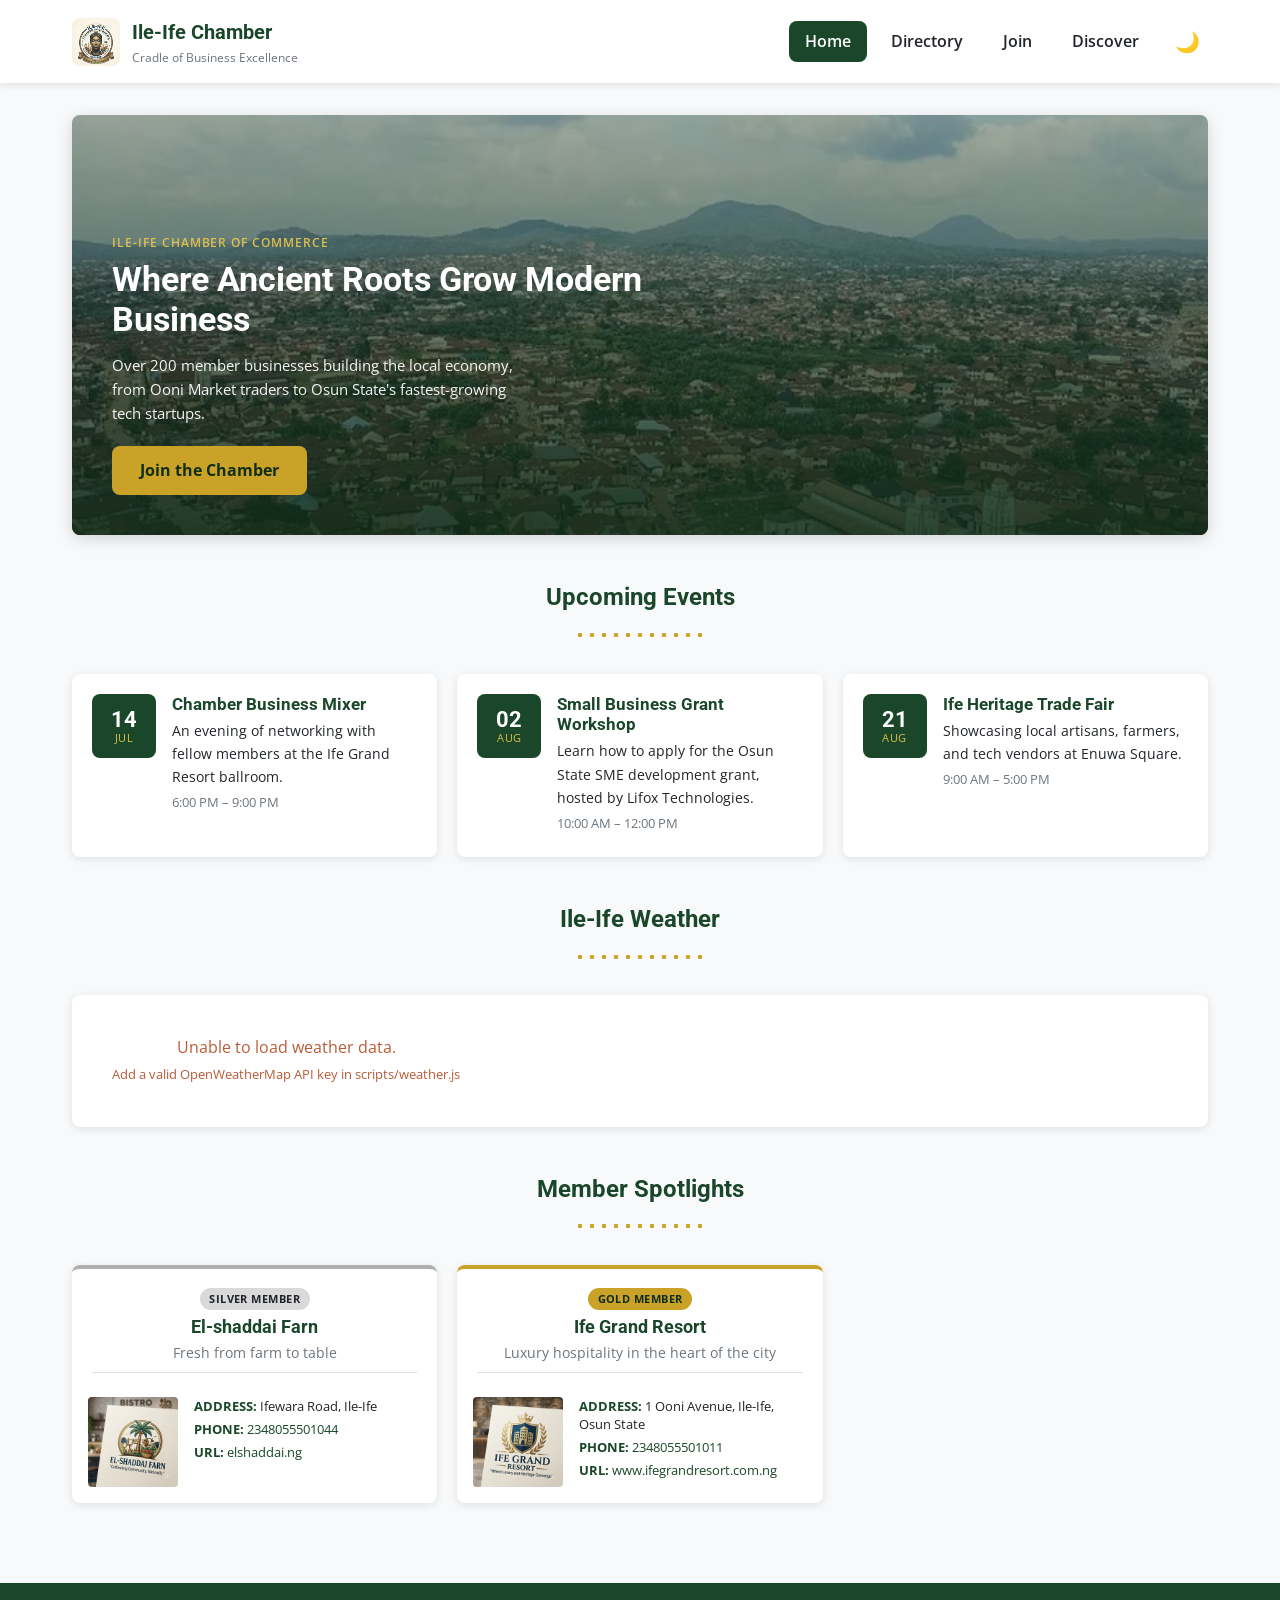
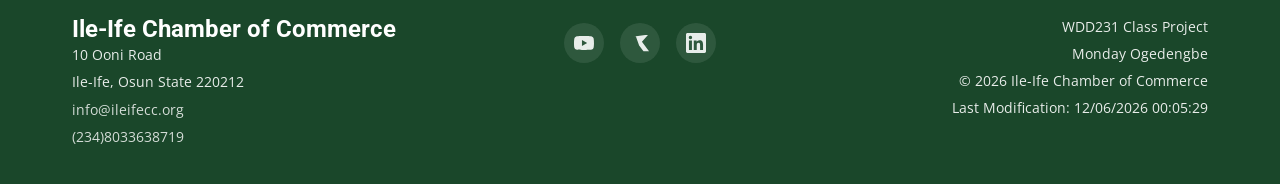
==== chamber/index.html @ fb872513 "feat: week 3 Home page" ====
<!DOCTYPE html>
<html lang="en">
<head>
    <meta charset="UTF-8">
    <meta name="viewport" content="width=device-width, initial-scale=1.0">
    <title>Home | Ile-Ife Chamber of Commerce</title>
    <meta name="description" content="Ile-Ife Chamber of Commerce - connecting local businesses, hosting events, and growing commerce in the cradle of Yoruba civilization.">
    <meta name="author" content="Monday Ogedengbe">
    <meta name="theme-color" content="#1a472a">

    <!-- Open Graph / Facebook -->
    <meta property="og:title" content="Ile-Ife Chamber of Commerce">
    <meta property="og:description" content="Connecting local businesses and growing commerce in Ile-Ife.">
    <meta property="og:type" content="website">
    <meta property="og:url" content="https://ogedz.github.io/wdd231/chamber/index.html">
    <meta property="og:image" content="https://ogedz.github.io/wdd231/chamber/images/logo.webp">
    <meta property="og:site_name" content="Ile-Ife Chamber of Commerce">

    <!-- Twitter / X -->
    <meta name="twitter:card" content="summary">
    <meta name="twitter:title" content="Ile-Ife Chamber of Commerce">
    <meta name="twitter:description" content="Connecting local businesses and growing commerce in Ile-Ife.">
    <meta name="twitter:image" content="https://ogedz.github.io/wdd231/chamber/images/logo.webp">

    <!-- Preconnect for fonts -->
    <link rel="preconnect" href="https://fonts.googleapis.com">
    <link rel="preconnect" href="https://fonts.gstatic.com" crossorigin>
    <link href="https://fonts.googleapis.com/css2?family=Roboto:wght@400;500;700&family=Open+Sans:wght@400;600&display=swap" rel="stylesheet">

    <!-- Styles -->
    <link rel="stylesheet" href="styles/normalize.css">
    <link rel="stylesheet" href="styles/base.css">
    <link rel="stylesheet" href="styles/home.css">
    <link rel="stylesheet" href="styles/larger.css">
    <link rel="icon" href="images/favicon.ico">

    <script src="scripts/main.js" defer></script>
    <script src="scripts/weather.js" defer></script>
    <script src="scripts/spotlight.js" defer></script>

<base target="_blank">
</head>
<body>
    <header class="site-header">
        <div class="header-content">
            <a href="index.html" class="logo" target="_self">
                <img src="images/logo.webp" alt="Ile-Ife Chamber of Commerce logo" width="48" height="48">
                <div class="logo-text">
                    <span class="site-name">Ile-Ife Chamber</span>
                    <span class="site-tagline">Cradle of Business Excellence</span>
                </div>
            </a>
            <div class="header-actions">
                <nav aria-label="Main navigation">
                    <button id="menu-toggle" aria-label="Toggle navigation menu" aria-expanded="false">☰</button>
                    <ul id="nav-menu" class="nav-menu">
                        <li><a href="index.html" class="active" aria-current="page" target="_self">Home</a></li>
                        <li><a href="directory.html" target="_self">Directory</a></li>
                        <li><a href="join.html" target="_self">Join</a></li>
                        <li><a href="discover.html" target="_self">Discover</a></li>
                    </ul>
                </nav>
                <button id="dark-mode-toggle" aria-label="Toggle dark mode">🌙</button>
            </div>
        </div>
    </header>

    <main>
        <!-- HERO -->
        <section class="hero">
            <img src="images/hero.webp" alt="Aerial view of Ile-Ife marketplace and skyline"
                 class="hero-img"
                 onerror="this.src='https://placehold.co/1400x600/1a472a/e0c04d?text=Ile-Ife+Chamber+of+Commerce'">
            <div class="hero-overlay">
                <p class="hero-eyebrow">Ile-Ife Chamber of Commerce</p>
                <h1>Where Ancient Roots Grow Modern Business</h1>
                <p class="hero-sub">Over 200 member businesses building the local economy, from Ooni Market traders to Osun State's fastest-growing tech startups.</p>
                <a href="join.html" class="cta-btn" target="_self">Join the Chamber</a>
            </div>
        </section>

        <!-- CURRENT EVENTS -->
        <section class="events-section">
            <div class="section-heading">
                <h2>Upcoming Events</h2>
                <span class="bead-divider" aria-hidden="true"></span>
            </div>
            <div class="events-grid">
                <article class="event-card">
                    <p class="event-date"><span class="event-day">14</span><span class="event-month">Jul</span></p>
                    <div class="event-info">
                        <h3>Chamber Business Mixer</h3>
                        <p>An evening of networking with fellow members at the Ife Grand Resort ballroom.</p>
                        <p class="event-time">6:00 PM &ndash; 9:00 PM</p>
                    </div>
                </article>
                <article class="event-card">
                    <p class="event-date"><span class="event-day">02</span><span class="event-month">Aug</span></p>
                    <div class="event-info">
                        <h3>Small Business Grant Workshop</h3>
                        <p>Learn how to apply for the Osun State SME development grant, hosted by Lifox Technologies.</p>
                        <p class="event-time">10:00 AM &ndash; 12:00 PM</p>
                    </div>
                </article>
                <article class="event-card">
                    <p class="event-date"><span class="event-day">21</span><span class="event-month">Aug</span></p>
                    <div class="event-info">
                        <h3>Ife Heritage Trade Fair</h3>
                        <p>Showcasing local artisans, farmers, and tech vendors at Enuwa Square.</p>
                        <p class="event-time">9:00 AM &ndash; 5:00 PM</p>
                    </div>
                </article>
            </div>
        </section>

        <!-- WEATHER -->
        <section class="weather-section">
            <div class="section-heading">
                <h2>Ile-Ife Weather</h2>
                <span class="bead-divider" aria-hidden="true"></span>
            </div>
            <div id="weather-container" class="weather-container">
                <p class="weather-loading">Loading current conditions&hellip;</p>
            </div>
        </section>

        <!-- SPOTLIGHTS -->
        <section class="spotlight-section">
            <div class="section-heading">
                <h2>Member Spotlights</h2>
                <span class="bead-divider" aria-hidden="true"></span>
            </div>
            <div id="spotlight-container" class="spotlight-grid">
                <p class="spotlight-loading">Loading member spotlights&hellip;</p>
            </div>
        </section>
    </main>

    <footer class="site-footer">
        <div class="footer-content">
            <div class="footer-section">
                <h2>Ile-Ife Chamber of Commerce</h2>
                <p>10 Ooni Road</p>
                <p>Ile-Ife, Osun State 220212</p>
                <p><a href="mailto:info@ileifecc.org" target="_self">info@ileifecc.org</a></p>
                <p><a href="tel:+2348033638719" target="_self">(234)8033638719</a></p>
            </div>
            <div class="footer-section">
                <div class="social-links">
                    <a href="https://youtube.com" aria-label="YouTube" target="_blank" rel="noopener noreferrer">
                        <svg viewBox="0 0 24 24" xmlns="http://www.w3.org/2000/svg"><path d="M23.498 6.186a3.016 3.016 0 0 0-2.122-2.136C19.505 3.545 12 3.545 12 3.545s-7.505 0-9.377.505A3.017 3.017 0 0 0 .502 6.186C0 8.07 0 12 0 12s0 3.93.502 5.814a3.016 3.016 0 0 0 2.122 2.136c1.871.505 9.376.505 9.376.505s7.505 0 9.377-.505a3.015 3.015 0 0 0 2.122-2.136C24 15.93 24 12 24 12s0-3.93-.502-5.814zM9.545 15.568V8.432L15.818 12l-6.273 3.568z"/></svg>
                    </a>
                    <a href="https://twitter.com" aria-label="Twitter" target="_blank" rel="noopener noreferrer">
                        <svg viewBox="0 0 24 24" xmlns="http://www.w3.org/2000/svg"><path d="M18.244 2.25h3.308l-7.227 8.26 8.502 11.24H16.17l-5.214-6.817L7.084 4.126H5.117z"/></svg>
                    </a>
                    <a href="https://www.linkedin.com/in/m-ogeds/" aria-label="LinkedIn" target="_blank" rel="noopener noreferrer">
                        <svg viewBox="0 0 24 24" xmlns="http://www.w3.org/2000/svg"><path d="M20.447 20.452h-3.554v-5.569c0-1.328-.027-3.037-1.852-3.037-1.853 0-2.136 1.445-2.136 2.939v5.667H9.351V9h3.414v1.561h.046c.477-.9 1.637-1.85 3.37-1.85 3.601 0 4.267 2.37 4.267 5.455v6.286zM5.337 7.433a2.062 2.062 0 0 1-2.063-2.065 2.064 2.064 0 1 1 2.063 2.065zm1.782 13.019H3.555V9h3.564v11.452zM22.225 0H1.771C.792 0 0 .774 0 1.729v20.542C0 23.227.792 24 1.771 24h20.451C23.2 24 24 23.227 24 22.271V1.729C24 .774 23.2 0 22.222 0h.003z"/></svg>
                    </a>
                </div>
            </div>
            <div class="footer-section">
                <p>WDD231 Class Project</p>
                <p>Monday Ogedengbe</p>
                <p>&copy; <span id="footer-year"></span> Ile-Ife Chamber of Commerce</p>
                <p id="footer-modified"></p>
            </div>
        </div>
    </footer>
</body>
</html>
---- chamber/styles/base.css ----
/* ============================================
   ILE-IFE CHAMBER OF COMMERCE - BASE CSS
   Mobile-first responsive design
   ============================================ */

:root {
    --primary: #1a472a;
    --primary-dark: #0f2e1a;
    --secondary: #c9a227;
    --secondary-light: #e0c04d;
    --background: #f8f9fa;
    --surface: #ffffff;
    --text: #212529;
    --text-light: #6c757d;
    --accent: #b85c38;
    --border: #dee2e6;
    --shadow: 0 2px 8px rgba(0,0,0,0.1);
    --shadow-lg: 0 4px 16px rgba(0,0,0,0.15);
    --radius: 8px;
    --transition: all 0.3s ease;
    --heading: var(--primary);   
    --on-primary: #ffffff;       
}

body {
    font-family: 'Open Sans', sans-serif;
    background-color: var(--background);
    color: var(--text);
    display: flex;
    flex-direction: column;
    min-height: 100vh;
}

h1, h2, h3, h4 {
    font-family: 'Roboto', sans-serif;
    font-weight: 700;
    line-height: 1.2;
}

a {
    color: var(--heading);
    transition: var(--transition);
}

a:hover {
    color: var(--accent);
}

/* ============================================
   HEADER & NAVIGATION
   ============================================ */

.site-header {
    background-color: var(--surface);
    box-shadow: var(--shadow);
    position: sticky;
    top: 0;
    z-index: 100;
}

.header-content {
    max-width: 1200px;
    margin: 0 auto;
    padding: 1rem;
    display: flex;
    justify-content: space-between;
    align-items: center;
}

.logo {
    display: flex;
    align-items: center;
    gap: 0.75rem;
}

.logo img {
    width: 48px;
    height: 48px;
    border-radius: var(--radius);
}

.logo-text {
    display: flex;
    flex-direction: column;
}

.logo-text .site-name {
    font-family: 'Roboto', sans-serif;
    font-size: 1.25rem;
    font-weight: 700;
    color: var(--heading);
}

.logo-text .site-tagline {
    font-size: 0.75rem;
    color: var(--text-light);
}

/* Navigation */
.nav-menu {
    display: none;
    list-style: none;
    position: absolute;
    top: 100%;
    left: 0;
    right: 0;
    background-color: var(--surface);
    box-shadow: var(--shadow);
    padding: 1rem;
}

.nav-menu.open {
    display: block;
}

.nav-menu li {
    margin: 0.5rem 0;
}

.nav-menu a {
    display: block;
    padding: 0.75rem 1rem;
    color: var(--text);
    font-weight: 600;
    border-radius: var(--radius);
}

.nav-menu a:hover,
.nav-menu a.active {
    background-color: var(--primary);
    color: var(--on-primary);
}

/* Menu Toggle & Dark Mode */
.header-actions {
    display: flex;
    align-items: center;
    gap: 0.75rem;
}

#menu-toggle {
    background: none;
    border: 2px solid var(--heading);
    color: var(--heading);
    font-size: 1.5rem;
    padding: 0.25rem 0.75rem;
    border-radius: var(--radius);
    transition: var(--transition);
}

#menu-toggle:hover {
    background-color: var(--primary);
    color: var(--on-primary);
}

#dark-mode-toggle {
    background: none;
    border: none;
    font-size: 1.25rem;
    cursor: pointer;
    padding: 0.5rem;
    border-radius: 50%;
    transition: var(--transition);
}

#dark-mode-toggle:hover {
    background-color: var(--light-gray);
}

/* ============================================
   MAIN CONTENT
   ============================================ */

main {
    flex: 1;
    max-width: 1200px;
    margin: 0 auto;
    padding: 2rem 1rem;
    width: 100%;
}

/* ============================================
   DIRECTORY PAGE - VIEW TOGGLE (CENTERED)
   ============================================ */

.directory-header {
    margin-bottom: 2rem;
}

.directory-header h1 {
    color: var(--heading);
    font-size: 1.75rem;
    margin-bottom: 1rem;
}

.view-toggle {
    display: flex;
    justify-content: center;
    gap: 0.75rem;
}

/* FIX: Explicit colors so buttons don't disappear in dark mode */
.view-btn {
    padding: 0.5rem 1.5rem;
    border: 2px solid #1a472a;
    background-color: #ffffff;
    color: #1a472a;
    border-radius: var(--radius);
    font-weight: 600;
    font-size: 1rem;
    transition: var(--transition);
    min-width: 80px;
}

.view-btn:hover,
.view-btn.active {
    background-color: #1a472a;
    color: #ffffff;
}

/* ============================================
   DIRECTORY - GRID VIEW (WIREFRAME CARDS)
   ============================================ */

.members-grid {
    display: grid;
    grid-template-columns: 1fr;
    gap: 1.5rem;
}

/* WIREFRAME CARD STRUCTURE */
.member-card {
    background-color: var(--surface);
    border-radius: var(--radius);
    box-shadow: var(--shadow);
    overflow: hidden;
    transition: var(--transition);
    display: flex;
    flex-direction: column;
}

.member-card:hover {
    box-shadow: var(--shadow-lg);
}

/* Card Header: Name + Tagline (centered) */
.member-header {
    padding: 1rem 1.25rem 0.5rem;
    text-align: center;
}

.member-header h3 {
    color: var(--heading);
    font-size: 1.15rem;
    margin-bottom: 0.25rem;
}

.member-header .tagline {
    font-size: 0.85rem;
    color: var(--text-light);
    margin: 0;
    padding-bottom: 0.5rem;
    border-bottom: 1px solid var(--border);
}

/* Card Body: Image left, Details right */
.member-body {
    display: flex;
    flex-direction: row;
    padding: 1rem;
    gap: 1rem;
}

.member-body img {
    width: 100px;
    height: 100px;
    object-fit: cover;
    border-radius: 4px;
    flex-shrink: 0;
}

.member-details {
    flex: 1;
}

.member-details p {
    font-size: 0.85rem;
    margin-bottom: 0.35rem;
    line-height: 1.4;
}

.member-details strong {
    color: var(--heading);
}

.member-details a {
    word-break: break-all;
}

/* ============================================
   DIRECTORY - LIST VIEW
   ============================================ */

.members-list {
    display: flex;
    flex-direction: column;
    gap: 1rem;
}

.members-list .member-card {
    flex-direction: column;
}

.members-list .member-body img {
    width: 80px;
    height: 80px;
}

/* ============================================
   FOOTER
   ============================================ */

.site-footer {
    background-color: var(--primary);
    color: var(--on-primary);
    padding: 2rem 1rem;
    margin-top: auto;
}

.footer-content {
    max-width: 1200px;
    margin: 0 auto;
    display: grid;
    grid-template-columns: 1fr;
    gap: 1.5rem;
    text-align: center;
}

.footer-section h4 {
    font-size: 1rem;
    margin-bottom: 0.5rem;
    color: var(--secondary);
}

.footer-section p {
    font-size: 0.9rem;
    opacity: 0.9;
    margin-bottom: 0.25rem;
}

.footer-section a {
    color: var(--on-primary);
    opacity: 0.9;
}

.footer-section a:hover {
    opacity: 1;
    color: var(--secondary);
}

.social-links {
    display: flex;
    justify-content: center;
    gap: 1rem;
    margin-top: 0.5rem;
}

.social-links a {
    display: inline-flex;
    align-items: center;
    justify-content: center;
    width: 40px;
    height: 40px;
    background-color: rgba(255,255,255,0.1);
    border-radius: 50%;
    transition: var(--transition);
}

.social-links a:hover {
    background-color: var(--secondary);
    transform: translateY(-2px);
}

.social-links svg {
    width: 20px;
    height: 20px;
    fill: currentColor;
}

/* ============================================
   DARK MODE
   ============================================ */

body.dark-mode {
    --background: #121212;
    --surface: #1e1e1e;
    --text: #e0e0e0;
    --text-light: #a0a0a0;
    --border: #333333;
    --shadow: 0 2px 8px rgba(0,0,0,0.3);
    /* Dark green is unreadable on dark card backgrounds, so headings
       switch to gold in dark mode (matches the existing view-btn treatment) */
    --heading: var(--secondary-light);
}

body.dark-mode .site-header,
body.dark-mode .member-card {
    background-color: var(--surface);
}

body.dark-mode .nav-menu {
    background-color: var(--surface);
}

/* FIX: Keep buttons visible in dark mode */
body.dark-mode .view-btn {
    border-color: #c9a227;
    background-color: #1e1e1e;
    color: #c9a227;
}

body.dark-mode .view-btn:hover,
body.dark-mode .view-btn.active {
    background-color: #c9a227;
    color: #121212;
}

/* ============================================
   UTILITY CLASSES
   ============================================ */

.sr-only {
    position: absolute;
    width: 1px;
    height: 1px;
    padding: 0;
    margin: -1px;
    overflow: hidden;
    clip: rect(0, 0, 0, 0);
    white-space: nowrap;
    border: 0;
}
---- chamber/styles/home.css ----
/* ============================================
   ILE-IFE CHAMBER OF COMMERCE - HOME PAGE
   ============================================ */

/* ============================================
   SECTION HEADING + SIGNATURE DIVIDER
   ============================================ */

.section-heading {
    text-align: center;
    margin-bottom: 1.75rem;
}

.section-heading h2 {
    color: var(--heading);
    font-size: 1.5rem;
    margin-bottom: 0.5rem;
}

.bead-divider {
    display: inline-block;
    width: 140px;
    height: 6px;
    background-image: radial-gradient(circle, var(--secondary) 2px, transparent 2.5px);
    background-size: 12px 6px;
    background-repeat: repeat-x;
    background-position: center;
}

main > section {
    margin-bottom: 3rem;
}

/* ============================================
   HERO
   ============================================ */

.hero {
    position: relative;
    border-radius: var(--radius);
    overflow: hidden;
    margin-bottom: 3rem;
    box-shadow: var(--shadow-lg);
}

.hero-img {
    width: 100%;
    height: 320px;
    object-fit: cover;
}

.hero-overlay {
    position: absolute;
    inset: 0;
    background: linear-gradient(180deg, rgba(15,46,26,0.35) 0%, rgba(15,46,26,0.85) 100%);
    color: #ffffff;
    display: flex;
    flex-direction: column;
    justify-content: flex-end;
    padding: 1.5rem;
}

.hero-eyebrow {
    text-transform: uppercase;
    letter-spacing: 0.08em;
    font-size: 0.75rem;
    font-weight: 600;
    color: var(--secondary-light);
    margin-bottom: 0.5rem;
}

.hero-overlay h1 {
    font-size: 1.5rem;
    margin-bottom: 0.75rem;
    max-width: 30ch;
}

.hero-sub {
    font-size: 0.95rem;
    max-width: 45ch;
    margin-bottom: 1.25rem;
    opacity: 0.95;
}

.cta-btn {
    display: inline-block;
    align-self: flex-start;
    background-color: var(--secondary);
    color: var(--primary-dark);
    font-weight: 700;
    padding: 0.75rem 1.75rem;
    border-radius: var(--radius);
    transition: var(--transition);
}

.cta-btn:hover {
    background-color: var(--secondary-light);
    color: var(--primary-dark);
    transform: translateY(-2px);
}

/* ============================================
   CURRENT EVENTS
   ============================================ */

.events-grid {
    display: grid;
    grid-template-columns: 1fr;
    gap: 1.25rem;
}

.event-card {
    background-color: var(--surface);
    border-radius: var(--radius);
    box-shadow: var(--shadow);
    display: flex;
    gap: 1rem;
    padding: 1.25rem;
    transition: var(--transition);
}

.event-card:hover {
    box-shadow: var(--shadow-lg);
}

.event-date {
    flex-shrink: 0;
    width: 64px;
    height: 64px;
    background-color: var(--primary);
    color: #ffffff;
    border-radius: var(--radius);
    display: flex;
    flex-direction: column;
    align-items: center;
    justify-content: center;
    line-height: 1.1;
}

.event-day {
    font-family: 'Roboto', sans-serif;
    font-size: 1.4rem;
    font-weight: 700;
}

.event-month {
    font-size: 0.7rem;
    text-transform: uppercase;
    letter-spacing: 0.05em;
    color: var(--secondary-light);
}

.event-info h3 {
    color: var(--heading);
    font-size: 1.05rem;
    margin-bottom: 0.35rem;
}

.event-info p {
    font-size: 0.9rem;
    margin-bottom: 0.25rem;
}

.event-time {
    color: var(--text-light);
    font-size: 0.8rem !important;
}

/* ============================================
   WEATHER
   ============================================ */

.weather-container {
    background-color: var(--surface);
    border-radius: var(--radius);
    box-shadow: var(--shadow);
    padding: 1.5rem;
    display: flex;
    flex-direction: column;
    gap: 1.5rem;
}

.weather-loading,
.spotlight-loading {
    text-align: center;
    color: var(--text-light);
    padding: 1rem;
}

.weather-current {
    display: flex;
    align-items: center;
    gap: 1.25rem;
}

.weather-current img {
    width: 64px;
    height: 64px;
    flex-shrink: 0;
}

.weather-temp {
    font-family: 'Roboto', sans-serif;
    font-size: 2.25rem;
    font-weight: 700;
    color: var(--heading);
    line-height: 1;
}

.weather-desc {
    text-transform: capitalize;
    color: var(--text-light);
    font-size: 0.95rem;
}

.weather-location {
    font-size: 0.85rem;
    color: var(--text-light);
    margin-top: 0.25rem;
}

.forecast-grid {
    display: grid;
    grid-template-columns: repeat(3, 1fr);
    gap: 0.75rem;
    border-top: 1px solid var(--border);
    padding-top: 1.25rem;
}

.forecast-day {
    text-align: center;
    background-color: var(--background);
    border-radius: var(--radius);
    padding: 0.75rem 0.5rem;
}

.forecast-day .day-label {
    font-weight: 600;
    font-size: 0.85rem;
    color: var(--heading);
    display: block;
    margin-bottom: 0.35rem;
}

.forecast-day img {
    width: 40px;
    height: 40px;
    margin: 0 auto;
}

.forecast-day .day-temp {
    font-size: 0.9rem;
    font-weight: 600;
}

.weather-error {
    text-align: center;
    color: var(--accent);
    padding: 1rem;
}

/* ============================================
   MEMBER SPOTLIGHTS
   ============================================ */

.spotlight-grid {
    display: grid;
    grid-template-columns: 1fr;
    gap: 1.25rem;
}

.spotlight-card {
    background-color: var(--surface);
    border-radius: var(--radius);
    box-shadow: var(--shadow);
    overflow: hidden;
    transition: var(--transition);
    border-top: 4px solid var(--secondary);
}

.spotlight-card.level-3 {
    border-top-color: var(--secondary);
}

.spotlight-card.level-2 {
    border-top-color: #b0b0b0;
}

.spotlight-card:hover {
    box-shadow: var(--shadow-lg);
}

.spotlight-header {
    padding: 1rem 1.25rem 0.5rem;
    text-align: center;
}

.spotlight-header h3 {
    color: var(--heading);
    font-size: 1.1rem;
    margin-bottom: 0.25rem;
}

.spotlight-badge {
    display: inline-block;
    font-size: 0.7rem;
    font-weight: 700;
    text-transform: uppercase;
    letter-spacing: 0.04em;
    padding: 0.15rem 0.6rem;
    border-radius: 999px;
    margin-bottom: 0.4rem;
}

.spotlight-badge.level-3 {
    background-color: var(--secondary);
    color: var(--primary-dark);
}

.spotlight-badge.level-2 {
    background-color: #d9d9d9;
    color: #212529;
}

.spotlight-header .tagline {
    font-size: 0.85rem;
    color: var(--text-light);
    margin: 0;
    padding-bottom: 0.5rem;
    border-bottom: 1px solid var(--border);
}

.spotlight-body {
    display: flex;
    padding: 1rem;
    gap: 1rem;
}

.spotlight-body img {
    width: 90px;
    height: 90px;
    object-fit: cover;
    border-radius: 4px;
    flex-shrink: 0;
}

.spotlight-info {
    flex: 1;
}

.spotlight-info p {
    font-size: 0.82rem;
    margin-bottom: 0.3rem;
    line-height: 1.4;
}

.spotlight-info strong {
    color: var(--heading);
}

.spotlight-info a {
    word-break: break-all;
}

/* ============================================
   DARK MODE ADJUSTMENTS
   ============================================ */

body.dark-mode .event-card,
body.dark-mode .weather-container,
body.dark-mode .spotlight-card,
body.dark-mode .forecast-day {
    background-color: var(--surface);
}

body.dark-mode .forecast-day {
    background-color: #262626;
}

/* ============================================
   LARGER VIEWPORTS
   ============================================ */

@media (min-width: 640px) {
    .hero-img {
        height: 420px;
    }

    .hero-overlay {
        padding: 2.5rem;
    }

    .hero-overlay h1 {
        font-size: 2.1rem;
    }

    .events-grid {
        grid-template-columns: repeat(3, 1fr);
    }

    .spotlight-grid {
        grid-template-columns: repeat(2, 1fr);
    }
}

@media (min-width: 768px) {
    .weather-container {
        flex-direction: row;
        align-items: center;
    }

    .weather-current {
        flex: 1;
        border-right: 1px solid var(--border);
        padding-right: 1.5rem;
    }

    .forecast-grid {
        flex: 2;
        border-top: none;
        padding-top: 0;
    }
}

@media (min-width: 1024px) {
    .spotlight-grid {
        grid-template-columns: repeat(3, 1fr);
    }
}
---- chamber/styles/larger.css ----
/* ============================================
   ILE-IFE CHAMBER - LARGER VIEWS
   ============================================ */

@media (min-width: 640px) {
    /* Navigation */
    #menu-toggle {
        display: none;
    }

    .nav-menu {
        display: flex !important;
        position: static;
        box-shadow: none;
        padding: 0;
        gap: 0.5rem;
    }

    .nav-menu li {
        margin: 0;
    }

    .nav-menu a {
        padding: 0.5rem 1rem;
    }

    /* Directory Grid - 2 columns on tablet */
    .members-grid {
        grid-template-columns: repeat(2, 1fr);
    }

    /* Footer */
    .footer-content {
        grid-template-columns: repeat(3, 1fr);
        text-align: left;
        align-items: start;
    }

    .footer-section:nth-child(2) {
        text-align: center;
    }

    .footer-section:nth-child(3) {
        text-align: right;
    }
}

@media (min-width: 768px) {
    .header-content,
    main,
    .footer-content {
        padding-left: 2rem;
        padding-right: 2rem;
    }

    .directory-header h1 {
        font-size: 2rem;
    }

    /* Directory Grid - 3 columns on desktop (matches wireframe) */
    .members-grid {
        grid-template-columns: repeat(3, 1fr);
        gap: 1.5rem;
    }
}

@media (min-width: 1024px) {
    /* Keep 3 columns on large desktop */
    .members-grid {
        grid-template-columns: repeat(3, 1fr);
    }
}
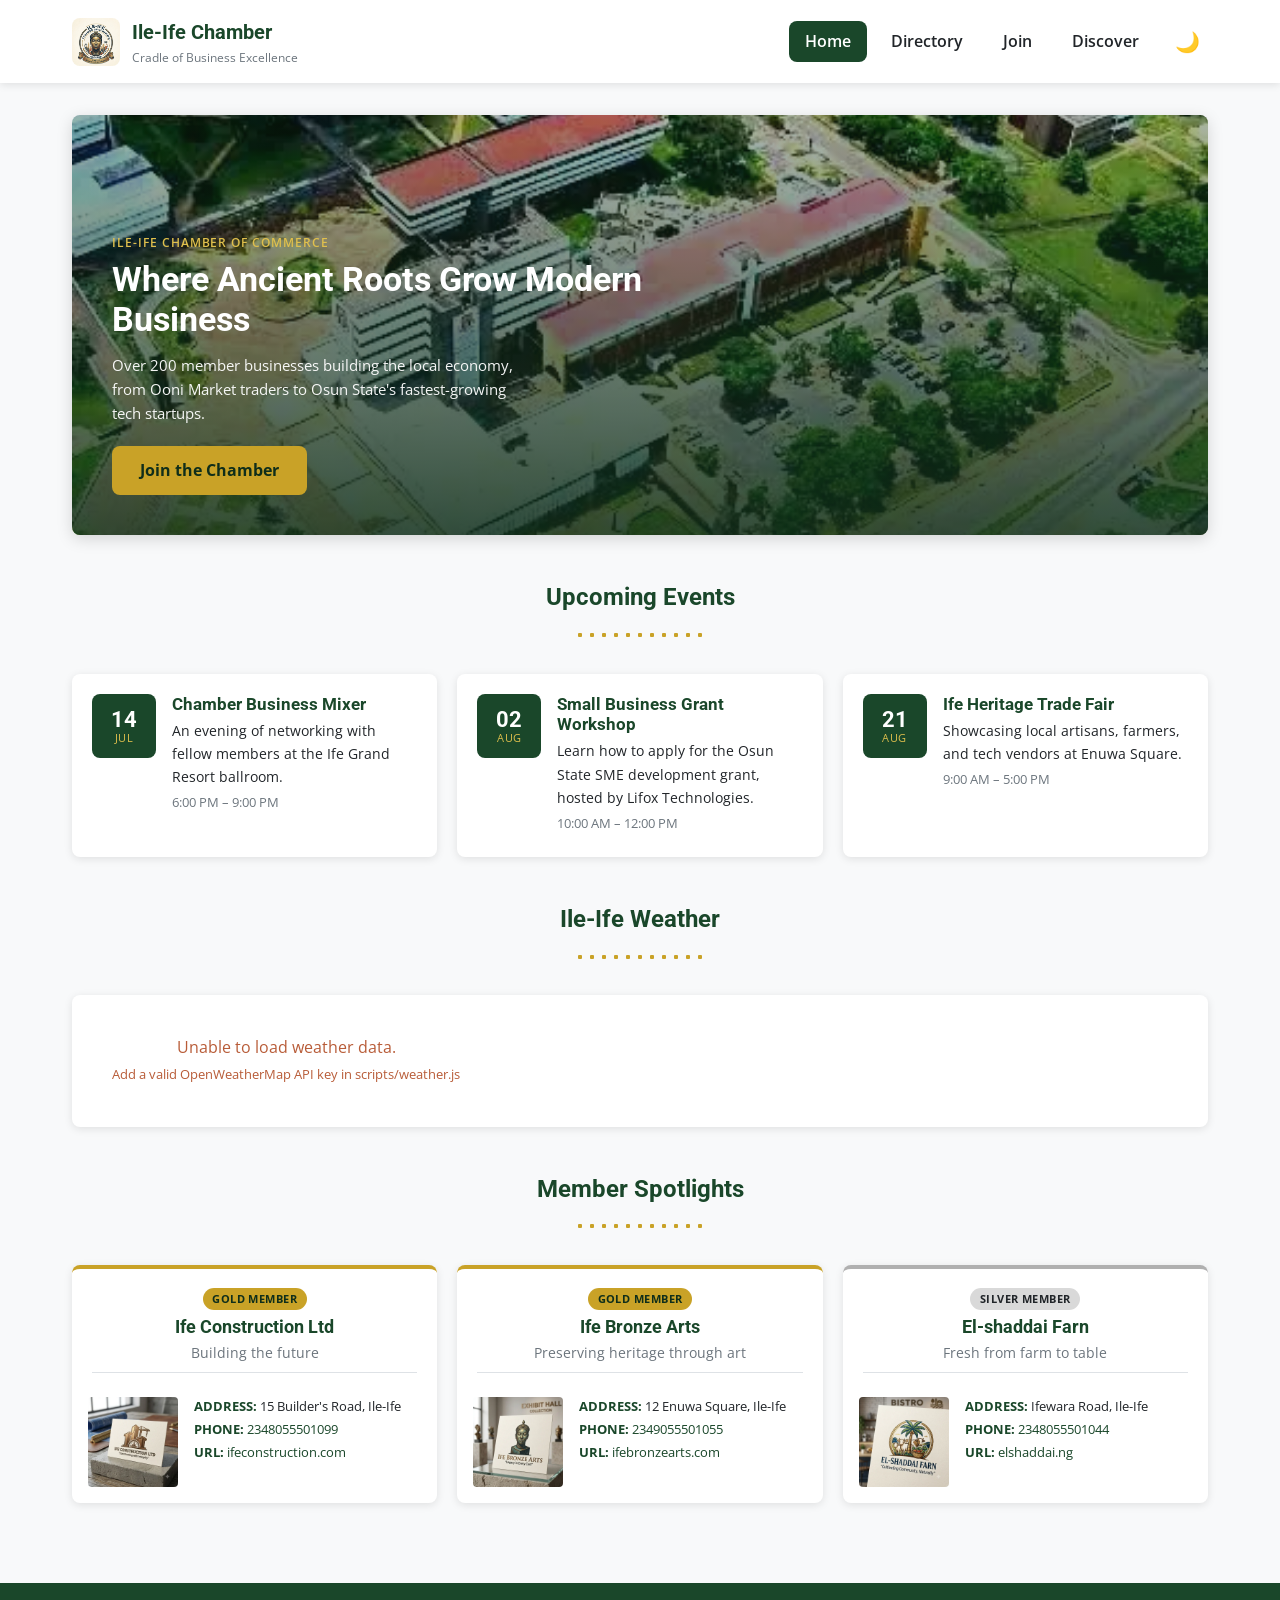
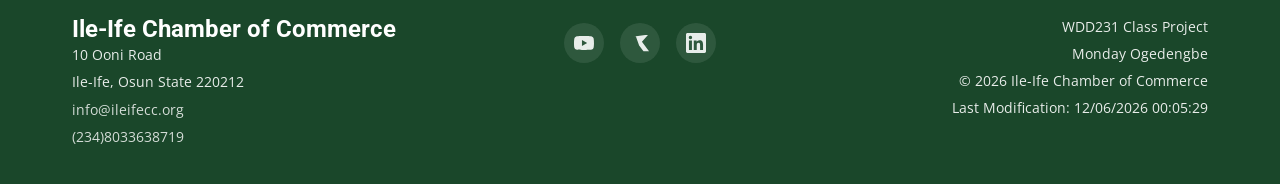
==== commit 2954b4c2: "home page edit" ====
--- a/chamber/index.html
+++ b/chamber/index.html
@@ -9,7 +9,7 @@
     <meta name="theme-color" content="#1a472a">
 
     <!-- Open Graph / Facebook -->
-    <meta property="og:title" content="Ile-Ife Chamber of Commerce">
+    <meta property="og:title" content="Ile-Ife Chamber of Commerce | Growing Local Business">
     <meta property="og:description" content="Connecting local businesses and growing commerce in Ile-Ife.">
     <meta property="og:type" content="website">
     <meta property="og:url" content="https://ogedz.github.io/wdd231/chamber/index.html">
@@ -18,7 +18,7 @@
 
     <!-- Twitter / X -->
     <meta name="twitter:card" content="summary">
-    <meta name="twitter:title" content="Ile-Ife Chamber of Commerce">
+    <meta name="twitter:title" content="Ile-Ife Chamber of Commerce | Growing Local Business">
     <meta name="twitter:description" content="Connecting local businesses and growing commerce in Ile-Ife.">
     <meta name="twitter:image" content="https://ogedz.github.io/wdd231/chamber/images/logo.webp">
 
--- a/chamber/styles/base.css
+++ b/chamber/styles/base.css
@@ -18,7 +18,7 @@
     --shadow-lg: 0 4px 16px rgba(0,0,0,0.15);
     --radius: 8px;
     --transition: all 0.3s ease;
-    --heading: var(--primary);   
+    --heading: var(--primary); 
     --on-primary: #ffffff;       
 }
 
@@ -164,7 +164,7 @@
 }
 
 #dark-mode-toggle:hover {
-    background-color: var(--light-gray);
+    background-color: var(--border);
 }
 
 /* ============================================
@@ -401,15 +401,6 @@
     /* Dark green is unreadable on dark card backgrounds, so headings
        switch to gold in dark mode (matches the existing view-btn treatment) */
     --heading: var(--secondary-light);
-}
-
-body.dark-mode .site-header,
-body.dark-mode .member-card {
-    background-color: var(--surface);
-}
-
-body.dark-mode .nav-menu {
-    background-color: var(--surface);
 }
 
 /* FIX: Keep buttons visible in dark mode */
--- a/chamber/styles/home.css
+++ b/chamber/styles/home.css
@@ -2,9 +2,6 @@
    ILE-IFE CHAMBER OF COMMERCE - HOME PAGE
    ============================================ */
 
-/* ============================================
-   SECTION HEADING + SIGNATURE DIVIDER
-   ============================================ */
 
 .section-heading {
     text-align: center;
@@ -17,6 +14,8 @@
     margin-bottom: 0.5rem;
 }
 
+/* Signature element: a strand of "beads" under each section heading,
+   a nod to Ife bronze/bead-work heritage referenced by chamber members */
 .bead-divider {
     display: inline-block;
     width: 140px;
@@ -52,7 +51,7 @@
 .hero-overlay {
     position: absolute;
     inset: 0;
-    background: linear-gradient(180deg, rgba(15,46,26,0.35) 0%, rgba(15,46,26,0.85) 100%);
+    background-image: linear-gradient(180deg, rgba(15,46,26,0.35) 0%, rgba(15,46,26,0.85) 100%);
     color: #ffffff;
     display: flex;
     flex-direction: column;
@@ -180,10 +179,17 @@
     gap: 1.5rem;
 }
 
-.weather-loading,
+.weather-loading {
+    text-align: center;
+    color: var(--text-light);
+    padding: 1rem;
+}
+
+/* Sits directly on the page background before cards render (no surface
+   wrapper yet), so --text-light doesn't have enough contrast here */
 .spotlight-loading {
     text-align: center;
-    color: var(--text-light);
+    color: var(--text);
     padding: 1rem;
 }
 
@@ -366,13 +372,8 @@
    DARK MODE ADJUSTMENTS
    ============================================ */
 
-body.dark-mode .event-card,
-body.dark-mode .weather-container,
-body.dark-mode .spotlight-card,
-body.dark-mode .forecast-day {
-    background-color: var(--surface);
-}
-
+/* forecast-day normally uses --background (the page color); dark mode
+   gives it a slightly lighter shade so it reads as a distinct chip */
 body.dark-mode .forecast-day {
     background-color: #262626;
 }
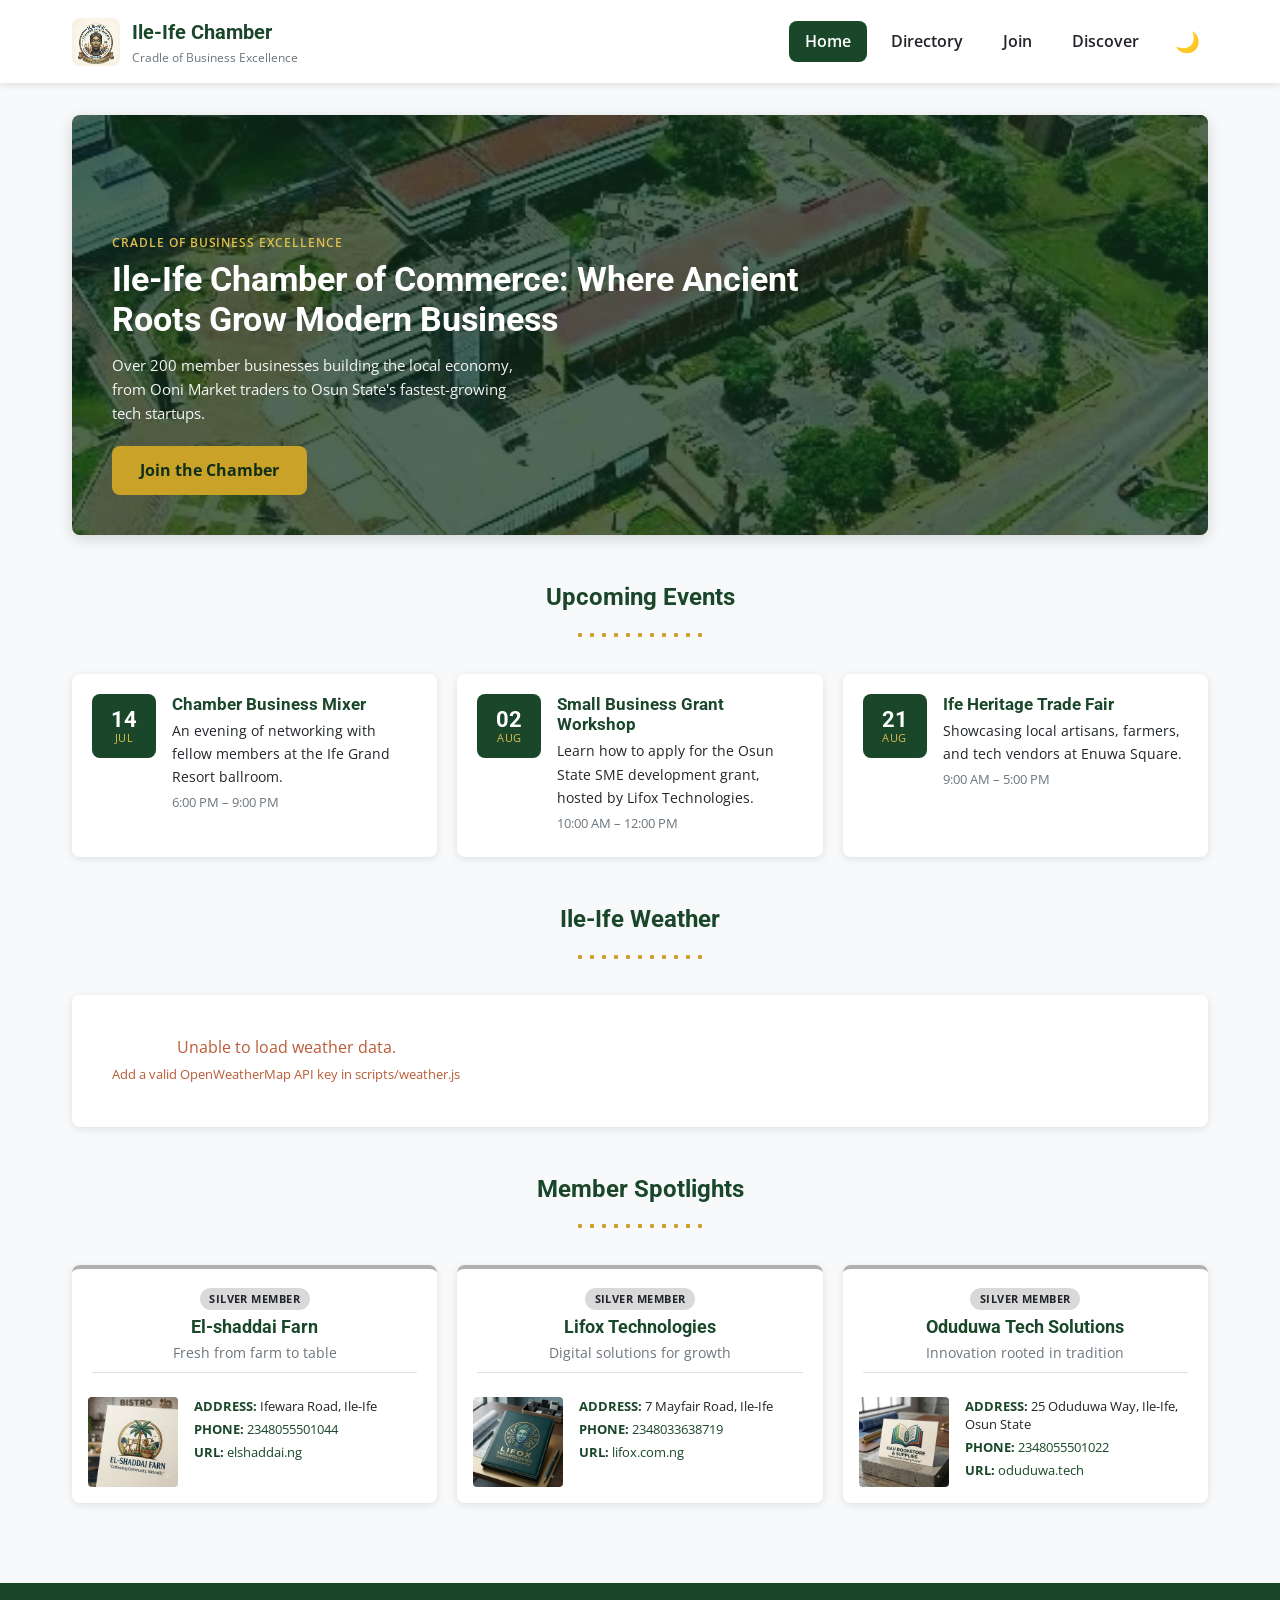
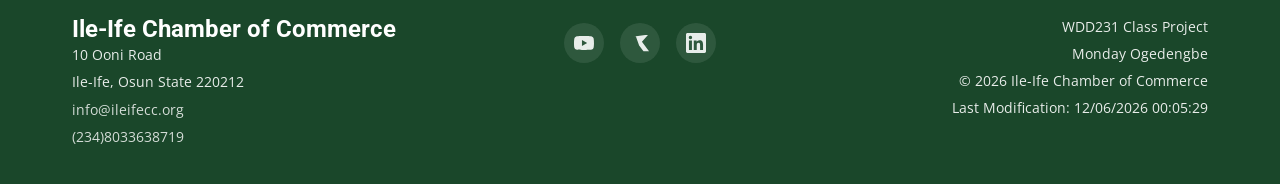
==== commit c384f6c6: "edit2" ====
--- a/chamber/index.html
+++ b/chamber/index.html
@@ -10,7 +10,7 @@
 
     <!-- Open Graph / Facebook -->
     <meta property="og:title" content="Ile-Ife Chamber of Commerce | Growing Local Business">
-    <meta property="og:description" content="Connecting local businesses and growing commerce in Ile-Ife.">
+    <meta property="og:description" content="Discover local businesses, upcoming events, and live weather updates for the Ile-Ife community.">
     <meta property="og:type" content="website">
     <meta property="og:url" content="https://ogedz.github.io/wdd231/chamber/index.html">
     <meta property="og:image" content="https://ogedz.github.io/wdd231/chamber/images/logo.webp">
@@ -19,7 +19,7 @@
     <!-- Twitter / X -->
     <meta name="twitter:card" content="summary">
     <meta name="twitter:title" content="Ile-Ife Chamber of Commerce | Growing Local Business">
-    <meta name="twitter:description" content="Connecting local businesses and growing commerce in Ile-Ife.">
+    <meta name="twitter:description" content="Discover local businesses, upcoming events, and live weather updates for the Ile-Ife community.">
     <meta name="twitter:image" content="https://ogedz.github.io/wdd231/chamber/images/logo.webp">
 
     <!-- Preconnect for fonts -->
@@ -72,8 +72,8 @@
                  class="hero-img"
                  onerror="this.src='https://placehold.co/1400x600/1a472a/e0c04d?text=Ile-Ife+Chamber+of+Commerce'">
             <div class="hero-overlay">
-                <p class="hero-eyebrow">Ile-Ife Chamber of Commerce</p>
-                <h1>Where Ancient Roots Grow Modern Business</h1>
+                <p class="hero-eyebrow">Cradle of Business Excellence</p>
+                <h1>Ile-Ife Chamber of Commerce: Where Ancient Roots Grow Modern Business</h1>
                 <p class="hero-sub">Over 200 member businesses building the local economy, from Ooni Market traders to Osun State's fastest-growing tech startups.</p>
                 <a href="join.html" class="cta-btn" target="_self">Join the Chamber</a>
             </div>
--- a/chamber/styles/home.css
+++ b/chamber/styles/home.css
@@ -2,6 +2,9 @@
    ILE-IFE CHAMBER OF COMMERCE - HOME PAGE
    ============================================ */
 
+/* ============================================
+   SECTION HEADING + SIGNATURE DIVIDER
+   ============================================ */
 
 .section-heading {
     text-align: center;
@@ -44,14 +47,17 @@
 
 .hero-img {
     width: 100%;
-    height: 320px;
+    height: 380px;
     object-fit: cover;
 }
 
 .hero-overlay {
     position: absolute;
     inset: 0;
-    background-image: linear-gradient(180deg, rgba(15,46,26,0.35) 0%, rgba(15,46,26,0.85) 100%);
+    /* Translucent scrim (not an opaque color, not a gradient-only image) so
+       the hero photo still shows through, while browsers and contrast
+       checkers both have an actual background-color to read text against */
+    background-color: rgba(15, 46, 26, 0.72);
     color: #ffffff;
     display: flex;
     flex-direction: column;
@@ -69,9 +75,9 @@
 }
 
 .hero-overlay h1 {
-    font-size: 1.5rem;
+    font-size: 1.4rem;
     margin-bottom: 0.75rem;
-    max-width: 30ch;
+    max-width: 38ch;
 }
 
 .hero-sub {
